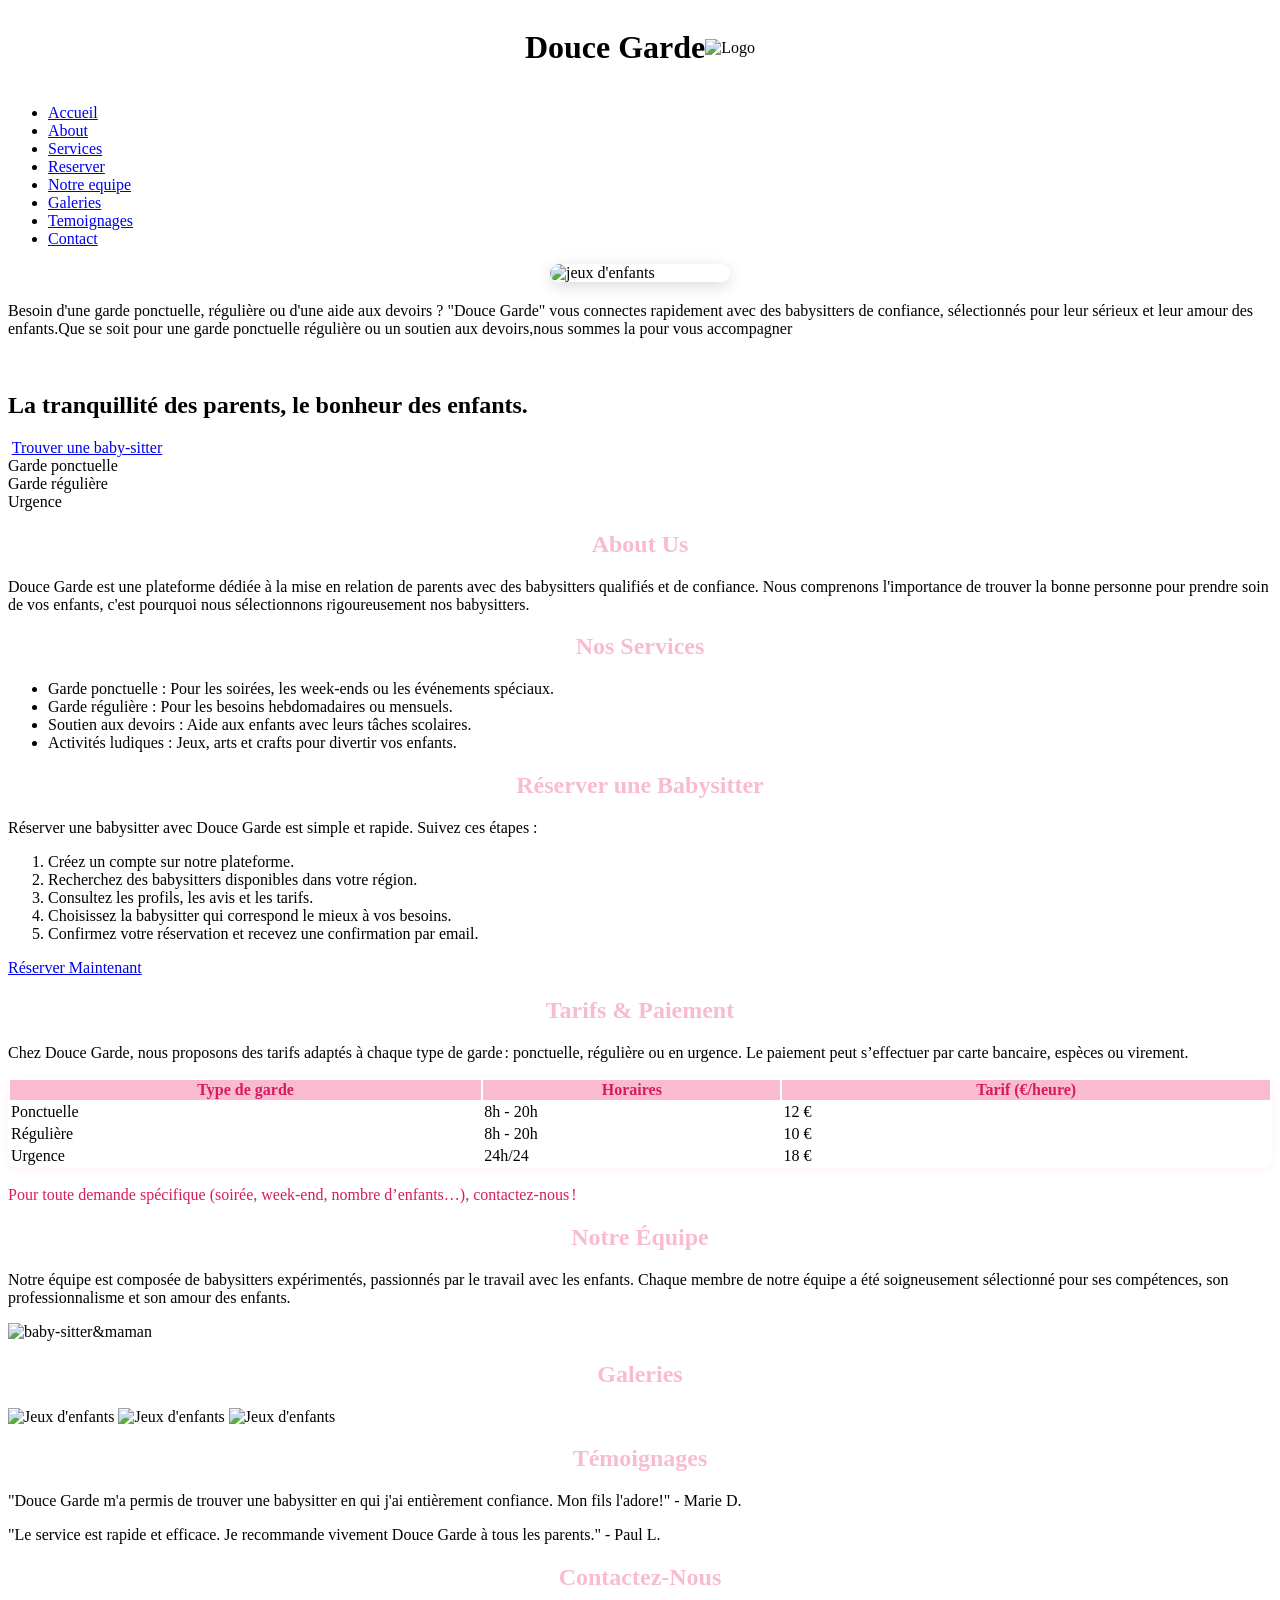
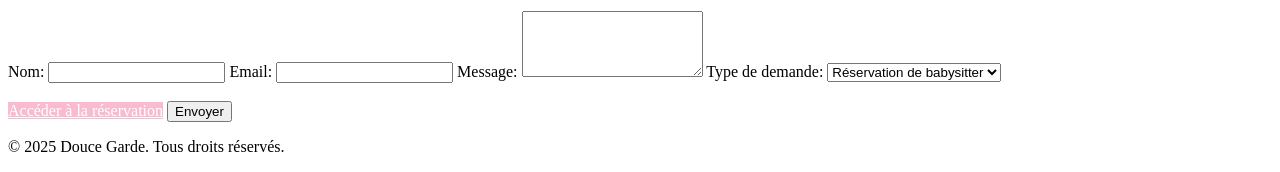
==== index.html.html @ 50a6141e "Add files via upload" ====
<!DOCTYPE html>
<html lang="fr">
<head>
  <meta charset="UTF-8">
  <meta name="viewport" content="width=device-width, initial-scale=1.0">
  <title>Douce Garde</title>
  <link rel="stylesheet" href="sw.css">
</head>
<body>
  

  <header class="header">
    <div class="container">
      <div style="display: flex; justify-content: center; align-items: center; ;">
        <br>
        <h1>Douce Garde</h1>
      <img src="images/Logo for a baby-sitt.png" alt="Logo">
      </div>
      
      <nav>
        <ul class="nav">
          <li class="nav-item"><a class="nav-link" href="#accueil">Accueil</a></li>
          <li class="nav-item"><a class="nav-link" href="#about">About</a></li>
          <li class="nav-item"><a class="nav-link" href="#services">Services</a></li>
          <li class="nav-item"><a class="nav-link" href="#reservation">Reserver</a></li>
          <li class="nav-item"><a class="nav-link" href="#equipe">Notre equipe</a></li>
          <li class="nav-item"><a class="nav-link" href="#galeries">Galeries</a></li>
          <li class="nav-item"><a class="nav-link" href="#temoignage">Temoignages</a></li>
          <li class="nav-item"><a class="nav-link" href="#contact">Contact</a></li>
        </ul>
      </nav>
    </div>
  </header>
  <section id="accueil">
  <img src="images/jeux 1.jpg" alt="jeux d'enfants" style="width:180px; height:auto; border-radius:30px; box-shadow:0 4px 16px rgba(0,0,0,0.15); display:block; margin:0 auto 20px auto; object-fit:cover;">
    <p>Besoin d'une garde ponctuelle, régulière ou d'une aide aux devoirs ?
       "Douce Garde" vous connectes rapidement avec des babysitters de confiance,
       sélectionnés pour leur sérieux et leur amour des enfants.Que se soit pour une garde ponctuelle
      régulière ou  un soutien aux devoirs,nous sommes la pour vous accompagner</p><br>

  </section>

  <section class="hero">
    <div class="container">
      <h2>La tranquillité des parents, le bonheur des enfants.</h2>
      <img src="images/" alt="">
      <a href="#" class="btn">Trouver une baby-sitter</a>
    </div>
  </section>

  <section class="grid">
    <div class="container">
      <div class="row">
        <div class="col">Garde ponctuelle</div>
        <div class="col">Garde régulière</div>
        <div class="col">Urgence</div>
      </div>
    </div>
  </section>
<section id="about">
  <div class="container">
    <h2 style="color: #f8bbd0;"><center>About Us</center></h2>
    <p>Douce Garde est une plateforme dédiée à la mise en relation de parents avec des babysitters qualifiés et de confiance. Nous comprenons l'importance de trouver la bonne personne pour prendre soin de vos enfants, c'est pourquoi nous sélectionnons rigoureusement nos babysitters.</p>
  </div>
</section>
<section id="services">
  <div class="container">
    <h2 style="color: #f8bbd0;"><center>Nos Services</center></h2>
    <ul>
      <li>Garde ponctuelle : Pour les soirées, les week-ends ou les événements spéciaux.</li>
      <li>Garde régulière : Pour les besoins hebdomadaires ou mensuels.</li>
      <li>Soutien aux devoirs : Aide aux enfants avec leurs tâches scolaires.</li>
      <li>Activités ludiques : Jeux, arts et crafts pour divertir vos enfants.</li>
    </ul>
  </div>
  <section id="reservation">
    <div class="container">
      <h2 style="color: #f8bbd0;"><center>Réserver une Babysitter</center></h2>
      <p>Réserver une babysitter avec Douce Garde est simple et rapide. Suivez ces étapes :</p>
      <ol>
        <li>Créez un compte sur notre plateforme.</li>
        <li>Recherchez des babysitters disponibles dans votre région.</li>
        <li>Consultez les profils, les avis et les tarifs.</li>
        <li>Choisissez la babysitter qui correspond le mieux à vos besoins.</li>
        <li>Confirmez votre réservation et recevez une confirmation par email.</li>
      </ol>
      <a href="#" class="btn">Réserver Maintenant</a>
    </div>

  </section>
  <section id="tarifs-paiement">
  <div class="container">
    <h2 style="color: #f8bbd0;"><center>Tarifs & Paiement</center></h2>
    <p>Chez Douce Garde, nous proposons des tarifs adaptés à chaque type de garde : ponctuelle, régulière ou en urgence. Le paiement peut s’effectuer par carte bancaire, espèces ou virement.</p>
    <table style="width:100%;background:rgba(255,255,255,0.8);border-radius:12px;box-shadow:0 2px 8px rgba(236,64,122,0.08);margin-bottom:18px;">
      <thead>
        <tr style="background:#f8bbd0;color:#d81b60;">
          <th>Type de garde</th>
          <th>Horaires</th>
          <th>Tarif (€/heure)</th>
        </tr>
      </thead>
      <tbody>
        <tr>
          <td>Ponctuelle</td>
          <td>8h - 20h</td>
          <td>12 €</td>
        </tr>
        <tr>
          <td>Régulière</td>
          <td>8h - 20h</td>
          <td>10 €</td>
        </tr>
        <tr>
          <td>Urgence</td>
          <td>24h/24</td>
          <td>18 €</td>
        </tr>
      </tbody>
    </table>
    <p style="color:#d81b60;font-size:1rem;">Pour toute demande spécifique (soirée, week-end, nombre d’enfants…), contactez-nous !</p>
  </div>
</section>
  <section id="equipe">
    <div class="container">
      <h2 style="color: #f8bbd0;"><center>Notre Équipe</center></h2>
      <p>Notre équipe est composée de babysitters expérimentés, passionnés par le travail avec les enfants. 
        Chaque membre de notre équipe a été soigneusement sélectionné pour ses compétences, 
        son professionnalisme et son amour des enfants.</p>
        <img src="images/sitter2.jpg" alt="baby-sitter&maman">
    </div>

  </section>

</section>
<section id="galeries">
  <div class="container">
    <h2 style="color: #f8bbd0;"><center>Galeries</center></h2>
    <div class="gallery">
      <img src="images/etude1.jpg " alt="Jeux d'enfants">
      <img src="images/sitter2.jpg " alt="Jeux d'enfants">
      <img src="images/sitter.jpg " alt="Jeux d'enfants">
    
    </div>
  </div>
</section>
<section id="temoignage">
  <div class="container">
    <h2 style="color: #f8bbd0;"><center>Témoignages</center></h2>
    <div class="testimonial">
      <p>"Douce Garde m'a permis de trouver une babysitter en qui j'ai entièrement confiance. Mon fils l'adore!" - Marie D.</p>
    </div>
    <div class="testimonial">
      <p>"Le service est rapide et efficace. Je recommande vivement Douce Garde à tous les parents." - Paul L.</p>
    </div>
  </div>
</section>
<section id="contact">
  <div class="container">
    <h2 style="color: #f8bbd0;"><center>Contactez-Nous</center></h2>
    <form action="#" method="post">
      <label for="name">Nom:</label>
      <input type="text" id="name" name="name" required>

      <label for="email">Email:</label>
      <input type="email" id="email" name="email" required>

      <label for="message">Message:</label>
      <textarea id="message" name="message" rows="4" required></textarea>

        <label for="type">Type de demande:</label>
        <select id="type" name="type" required>
          <option value="reservation">Réservation de babysitter</option>
          <option value="question"> </option>
          <option value="question">Question générale</option>
          <option value="feedback">Retour d'expérience</option>
          <option value="autre">Autre</option>
        </select>
        <br><br>
        <a href="#reservation" class="btn" style="background:#f8bbd0;color
        :#fff;">Accéder à la réservation</a>
              <button type="submit" class="btn">Envoyer</button>

    </form>
  </div>

</section>
  <footer class="footer">
    <div class="container">
      <p>&copy; 2025 Douce Garde. Tous droits réservés.</p>
    </div>
  </footer>

</body>
</html>
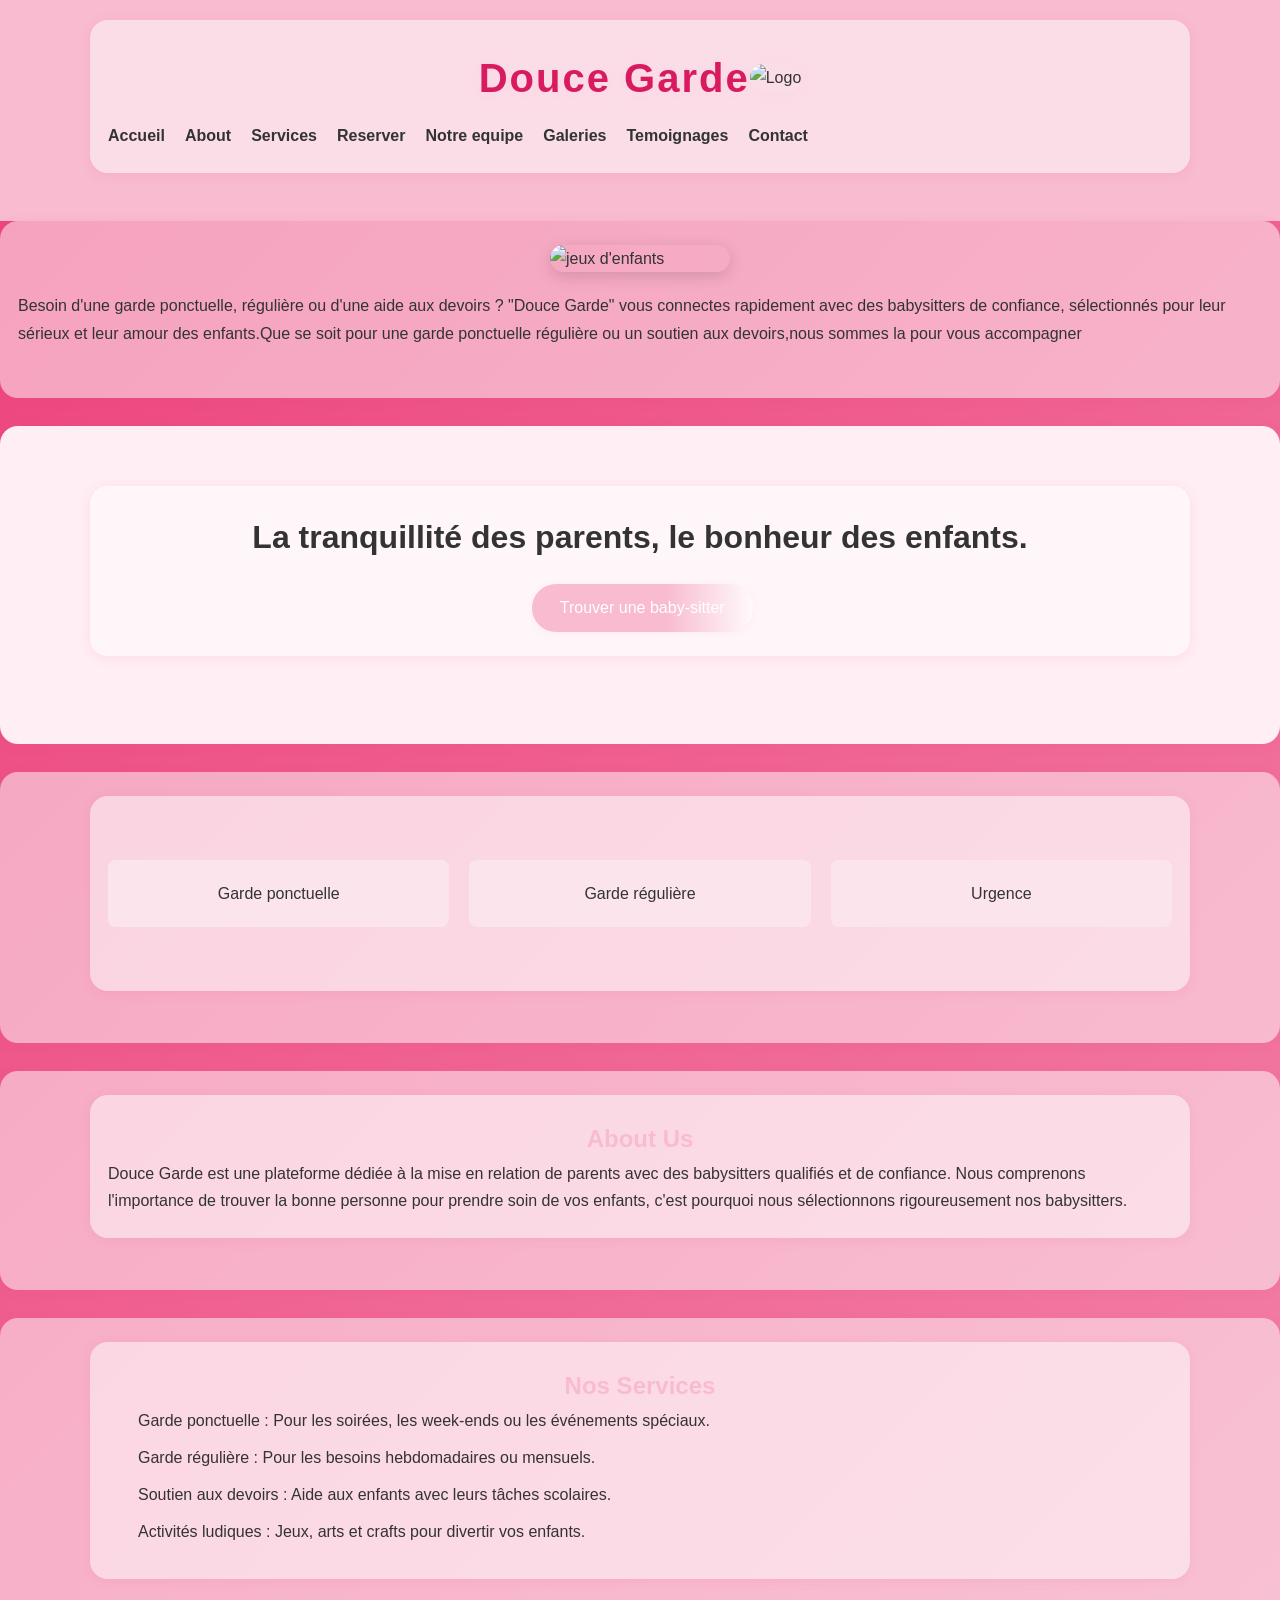
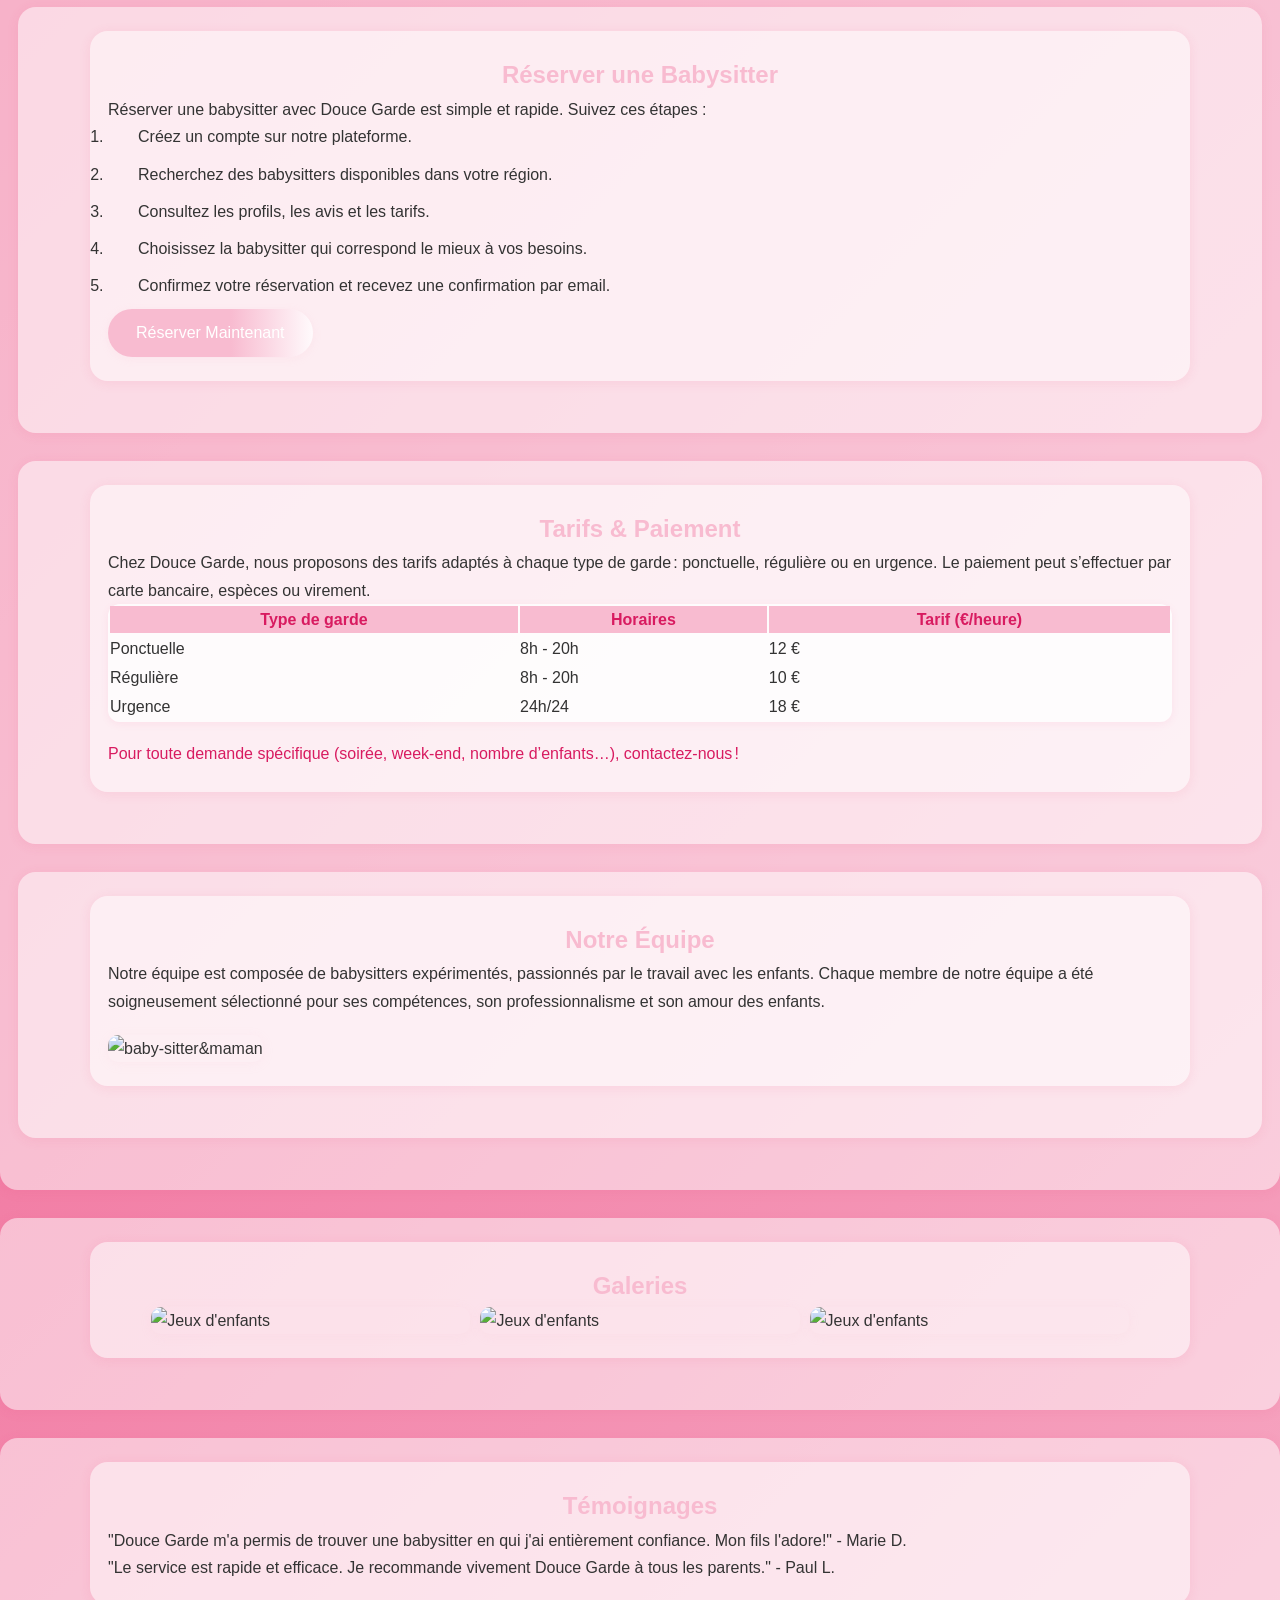
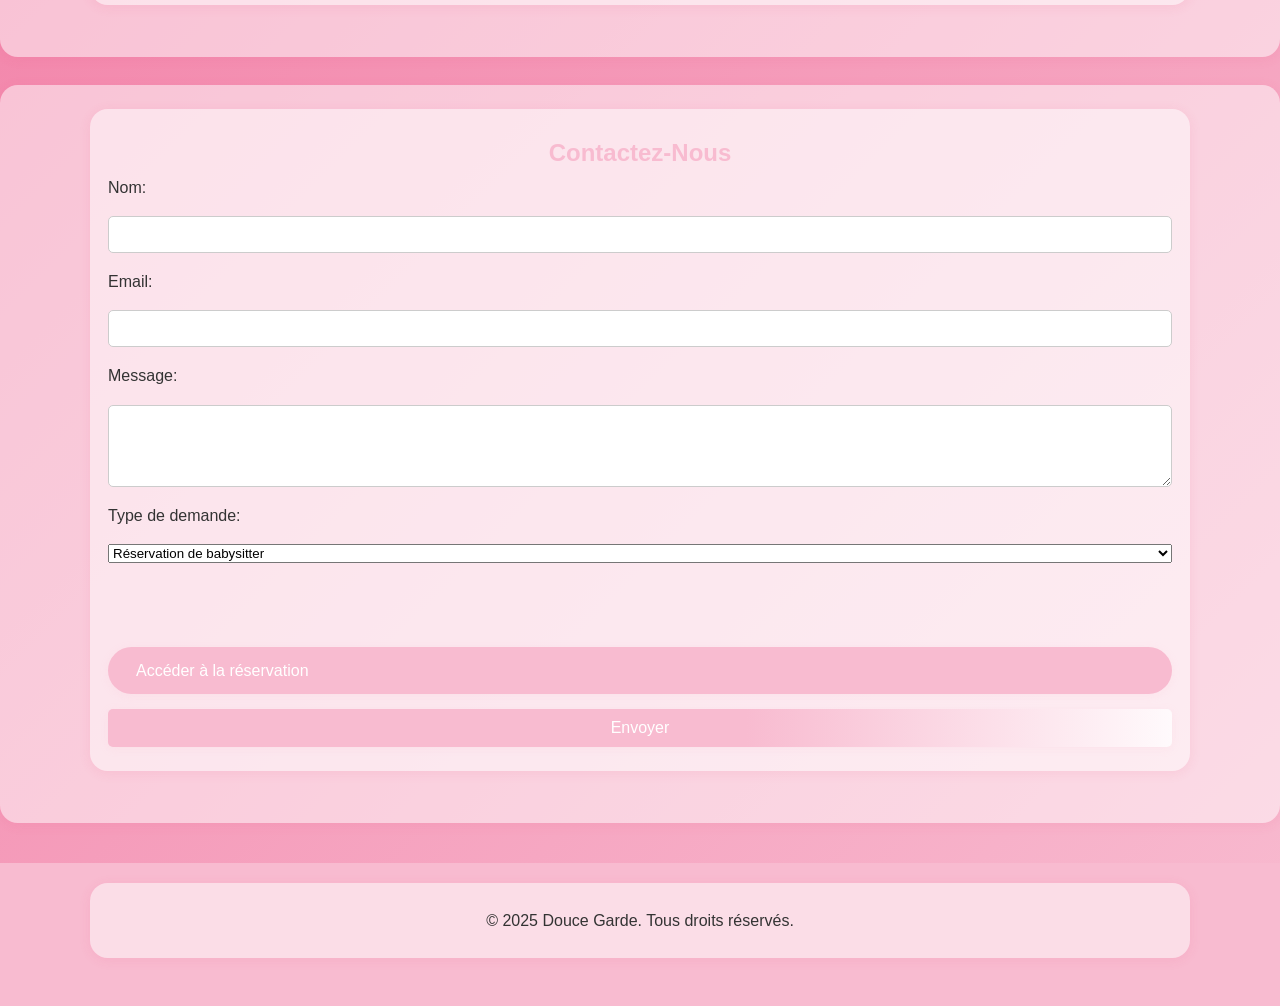
==== commit ae367dc1: "Update index.html" ====
--- a/index.html.html
+++ b/index.html.html
@@ -4,7 +4,7 @@
   <meta charset="UTF-8">
   <meta name="viewport" content="width=device-width, initial-scale=1.0">
   <title>Douce Garde</title>
-  <link rel="stylesheet" href="sw.css">
+  <link rel="stylesheet" href="style.css.css">
 </head>
 <body>
   
@@ -192,4 +192,5 @@
   </footer>
 
 </body>
-</html>+
+</html>
--- a/style.css.css
+++ b/style.css.css
@@ -0,0 +1,207 @@
+/* Reset */
+* {
+  margin: 0;
+  padding: 0;
+  box-sizing: border-box;
+}
+
+body {
+  font-family: 'Segoe UI', 'Quicksand', 'Montserrat', sans-serif;
+  background: linear-gradient(135deg, #ec407a 0%, #f8bbd0 100%);
+  color: #333;
+  line-height: 1.7;
+  min-height: 100vh;
+}
+
+/* Container */
+.container {
+  max-width: 1100px;
+  margin: 0 auto;
+  padding: 0 20px;
+  display: f;
+}
+
+/* Effet doux sur les sections et containers */
+section, .container {
+  background: rgba(255,255,255,0.5);
+  border-radius: 18px;
+box-shadow: 0 2px 12px rgba(236,64,122,0.10);
+  padding: 24px 18px;
+  margin-bottom: 28px;
+}
+
+/* Header */
+.header {
+  background-color: #f8bbd0;
+  padding: 20px 0;
+}
+
+.header h1 {
+  font-family: 'Quicksand', 'Segoe UI', sans-serif;
+  font-size: 2.5rem;
+  color: #d81b60;
+  letter-spacing: 2px;
+  text-shadow: 0 2px 8px rgba(248,187,208,0.15);
+}
+
+.nav {
+  display: flex;
+  gap: 20px;
+  list-style: none;
+  margin-top: 10px;
+}
+
+.nav a {
+  text-decoration: none;
+  color: #333;
+  font-weight: bold;
+}
+#acceuil img {
+  width: 100%;
+  height: auto;
+  border-radius: 10px;
+  margin-top: 20px;
+}
+/* Hero */
+.hero {
+  background-color: #ffeef3;
+  text-align: center;
+  padding: 60px 20px;
+}
+
+.hero h2 {
+  font-size: 2rem;
+  margin-bottom: 20px;
+}
+
+.btn {
+  display: inline-block;
+  background: linear-gradient(90deg, #f8bbd0 60%, #fffafc 100%);
+  color: #fff;
+  border: none;
+  border-radius: 24px;
+  padding: 10px 28px;
+  font-size: 1rem;
+  box-shadow: 0 2px 8px rgba(248,187,208,0.15);
+  text-decoration: none;
+  cursor: pointer;
+  transition: background 0.3s, box-shadow 0.3s;
+}
+.btn:hover {
+  background: linear-gradient(90deg, #fffafc 0%, #f8bbd0 100%);
+  color: #d81b60;
+  box-shadow: 0 4px 16px rgba(248,187,208,0.25);
+}
+
+/* Grid */
+.row {
+  display: flex;
+  flex-wrap: wrap;
+  gap: 20px;
+  margin: 40px 0;
+}
+
+.col {
+  flex: 1 1 30%;
+  background-color: #fce4ec;
+  padding: 20px;
+  border-radius: 8px;
+  text-align: center;
+}
+#services ul {
+  list-style: none;
+  padding: 0;
+}
+#services li {
+  background: url('images/check.png') no-repeat left center;
+  padding-left: 30px;
+  margin-bottom: 10px;
+}
+#equipe img {
+  width: 100%;
+  height: auto;
+  border-radius: 10px;
+  margin-top: 20px;
+}
+/* Gallery */
+#galeries .gallery {
+  display: flex;
+  gap: 10px;
+  flex-wrap: wrap;
+  justify-content: center;
+}
+#galeries .gallery img {
+  width: 30%;
+  border-radius: 10px;
+}
+#temoignage blockquote {
+  background-color: #fce4ec;
+  padding: 20px;
+  border-left: 5px solid #f48fb1;
+  margin: 20px 0;
+}
+#temoignage cite {
+  display: block;
+  text-align: right;
+  margin-top: 10px;
+  font-style: normal;
+  color: #555;
+}
+/* Contact Form */
+#contact form {
+  display: flex;
+  flex-direction: column;
+  gap: 15px;
+}
+#contact input, #contact textarea {
+  padding: 10px;
+  border: 1px solid #ccc;
+  border-radius: 5px;
+}
+#contact button {
+  background-color: #f48fb1;
+  color: white;
+  padding: 10px;
+  border: none;
+  border-radius: 5px;
+  cursor: pointer;
+}
+#contact button:hover {
+  background-color: #ec407a;
+}
+#reservation form {
+  display: flex;
+  flex-direction: column;
+  gap: 15px;
+}
+#reservation input, #reservation textarea {
+  padding: 10px;
+  border: 1px solid #ccc;
+  border-radius: 5px;
+}
+#reservation button {
+  background-color: #f48fb1;
+  color: white;
+  padding: 10px;
+  border: none;
+  border-radius: 5px;
+  cursor: pointer;
+}
+#reservation button:hover {
+  background-color: #ec407a;
+}
+
+/* Footer */
+.footer {
+  background-color: #f8bbd0;
+  text-align: center;
+  padding: 20px;
+  margin-top: 40px;
+}
+
+img {
+  border-radius: 18px;
+  box-shadow: 0 2px 12px rgba(248,187,208,0.10);
+  max-width: 100%;
+  height: auto;
+}
